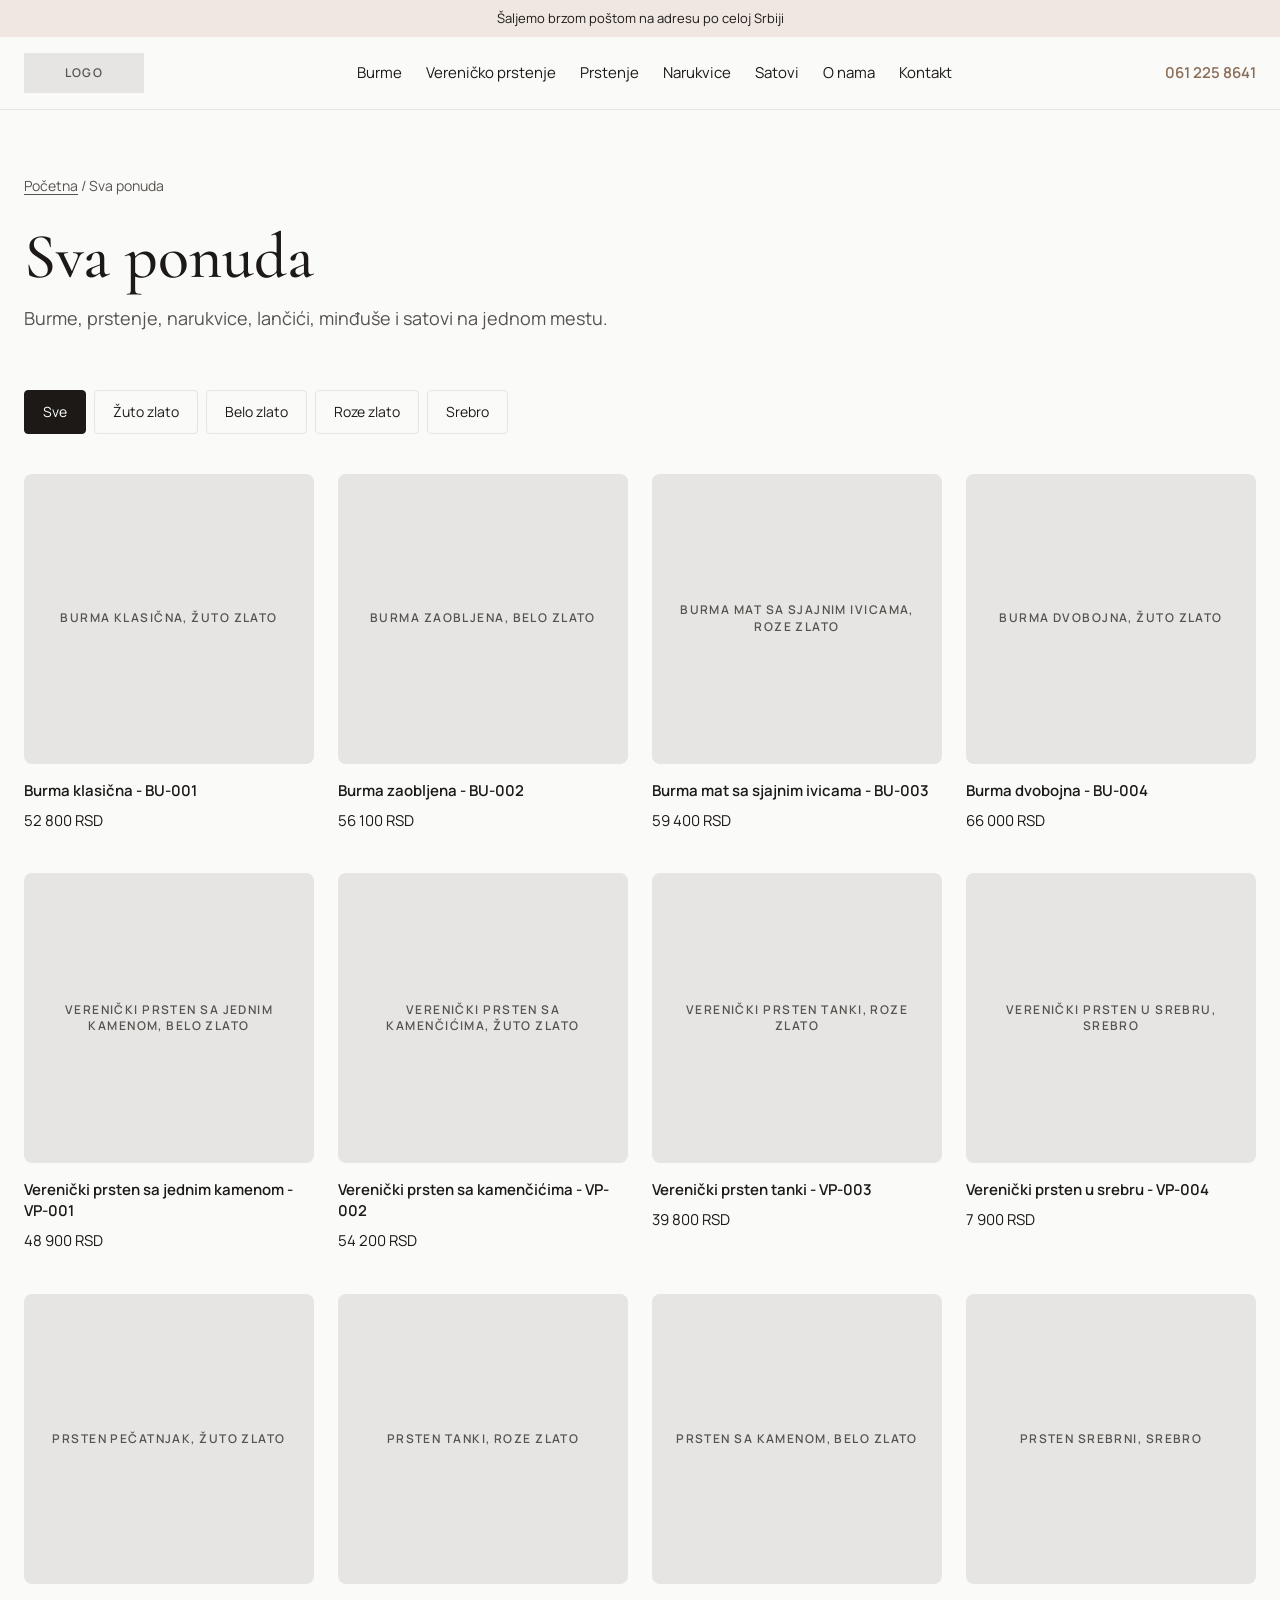
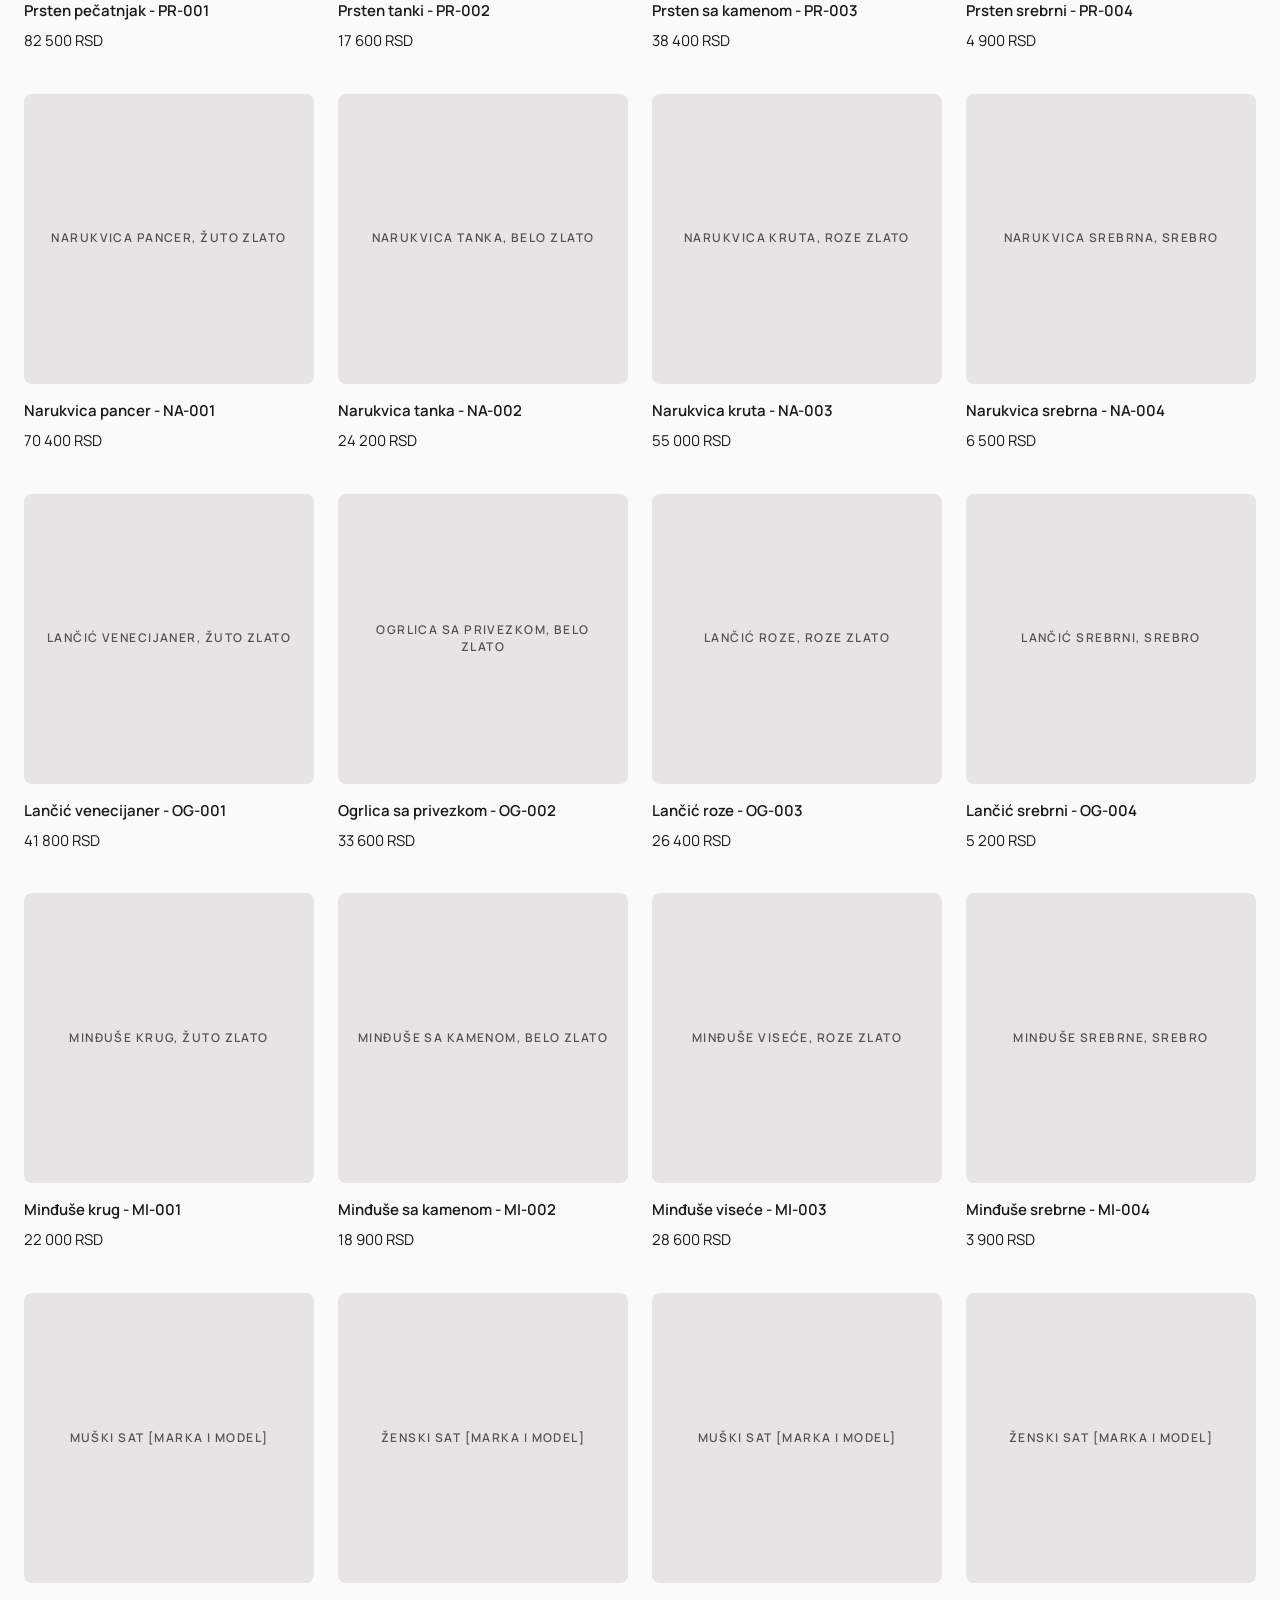
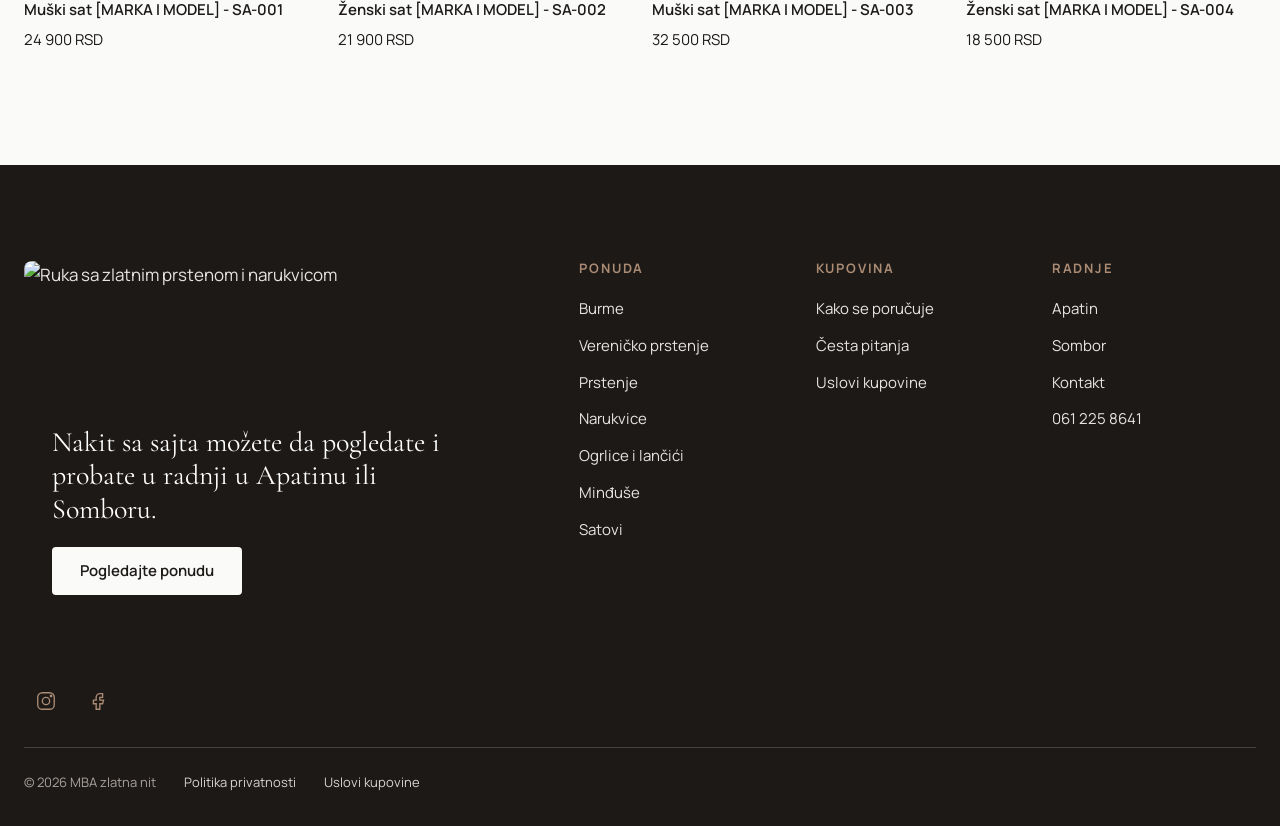
==== kategorija.html @ b331d748 "Sajt: stranice, stil i skripte" ====
<!DOCTYPE html>
<html lang="sr-Latn">
<head>
<meta charset="utf-8">
<meta name="viewport" content="width=device-width, initial-scale=1">
<title>Ponuda | MBA zlatna nit</title>
<meta name="description" content="Burme, prstenje, narukvice, lančići, minđuše i satovi iz zlatare MBA zlatna nit u Apatinu i Somboru.">
<link rel="preconnect" href="https://fonts.googleapis.com">
<link rel="preconnect" href="https://fonts.gstatic.com" crossorigin>
<link href="https://fonts.googleapis.com/css2?family=Cormorant+Garamond:wght@500&family=Manrope:wght@400;600;700&display=swap" rel="stylesheet">
<link rel="stylesheet" href="styles.css">
</head>
<body>

<div class="topbar">Šaljemo brzom poštom na adresu po celoj Srbiji</div>

<header class="nav">
  <div class="nav-inner">
    <!-- LOGO: zameni ovaj div sa <img src="slike/logo.svg" alt="MBA zlatna nit"> -->
    <a href="index.html" class="logo ph" aria-label="MBA zlatna nit, početna">LOGO</a>
    <nav class="nav-links" id="nav-links" aria-label="Glavni meni">
      <a href="kategorija.html#burme">Burme</a>
      <a href="kategorija.html#verenicko">Vereničko prstenje</a>
      <a href="kategorija.html#prstenje">Prstenje</a>
      <a href="kategorija.html#narukvice">Narukvice</a>
      <a href="kategorija.html#satovi">Satovi</a>
      <a href="index.html#o-nama">O nama</a>
      <a href="index.html#radnje">Kontakt</a>
      <a class="nav-links-phone" href="tel:+381612258641">Pozovite 061 225 8641</a>
    </nav>
    <a class="nav-phone" href="tel:+381612258641">061 225 8641</a>
    <button class="nav-toggle" type="button" aria-expanded="false" aria-controls="nav-links" aria-label="Otvori meni"><svg width="24" height="24" viewBox="0 0 24 24" fill="none" stroke="currentColor" stroke-width="1.5" aria-hidden="true"><path d="M3 7h18M3 12h18M3 17h18"/></svg></button>
  </div>
</header>

<main>
  <div class="container">
    <div class="page-head">
      <nav class="breadcrumb" aria-label="Putanja"><a href="index.html">Početna</a> / <span id="kat-crumb">Ponuda</span></nav>
      <h1 id="kat-naslov">Ponuda</h1>
      <p class="lead" id="kat-opis"></p>
    </div>

    <div class="filter" id="filter" role="group" aria-label="Filter po materijalu"></div>
    <div class="products" id="grid"></div>

    <div class="empty" id="prazno" hidden>
      <p>Trenutno nemamo ove proizvode na sajtu. Pozovite nas, možda ih imamo u radnji.</p>
      <a class="btn" href="tel:+381612258641">Pozovite 061 225 8641</a>
    </div>
  </div>
  <div style="height:var(--section)"></div>
</main>

<footer class="footer">
  <div class="footer-inner">
    <div class="footer-top">
      <div class="footer-card">
        <!-- FOTOGRAFIJA: zameni div sa <img class="footer-card-media" src="slike/nakit-na-ruci.jpg" alt="..." loading="lazy"> -->
        <img class="footer-card-media" src="slike/footer-ruka.jpg" alt="Ruka sa zlatnim prstenom i narukvicom" loading="lazy">
        <div class="footer-card-text">
          <p>Nakit sa sajta možete da pogledate i probate u radnji u Apatinu ili Somboru.</p>
          <a class="btn btn--light" href="kategorija.html#sve">Pogledajte ponudu</a>
        </div>
      </div>

      <div class="footer-cols">
        <div>
          <h3>Ponuda</h3>
          <ul>
            <li><a href="kategorija.html#burme">Burme</a></li>
            <li><a href="kategorija.html#verenicko">Vereničko prstenje</a></li>
            <li><a href="kategorija.html#prstenje">Prstenje</a></li>
            <li><a href="kategorija.html#narukvice">Narukvice</a></li>
            <li><a href="kategorija.html#ogrlice">Ogrlice i lančići</a></li>
            <li><a href="kategorija.html#mindjuse">Minđuše</a></li>
            <li><a href="kategorija.html#satovi">Satovi</a></li>
          </ul>
        </div>
        <div>
          <h3>Kupovina</h3>
          <ul>
            <li><a href="index.html#kako-se-porucuje">Kako se poručuje</a></li>
            <li><a href="index.html#cesta-pitanja">Česta pitanja</a></li>
            <li><a href="uslovi-kupovine.html">Uslovi kupovine</a></li>
          </ul>
        </div>
        <div>
          <h3>Radnje</h3>
          <ul>
            <li><a href="index.html#radnja-apatin">Apatin</a></li>
            <li><a href="index.html#radnja-sombor">Sombor</a></li>
            <li><a href="index.html#radnje">Kontakt</a></li>
            <li><a href="tel:+381612258641">061 225 8641</a></li>
          </ul>
        </div>
      </div>
    </div>

    <!-- DRUŠTVENE MREŽE: umesto "#" upiši prave linkove -->
    <div class="footer-social">
      <a href="#" aria-label="Instagram"><svg width="22" height="22" viewBox="0 0 24 24" fill="none" stroke="currentColor" stroke-width="1.5" aria-hidden="true"><rect x="3" y="3" width="18" height="18" rx="5"/><circle cx="12" cy="12" r="4"/><circle cx="17.5" cy="6.5" r="0.8" fill="currentColor"/></svg></a>
      <a href="#" aria-label="Facebook"><svg width="22" height="22" viewBox="0 0 24 24" fill="none" stroke="currentColor" stroke-width="1.5" aria-hidden="true"><path d="M14 8h3V4h-3a4 4 0 0 0-4 4v3H7v4h3v6h4v-6h3l1-4h-4V8z"/></svg></a>
    </div>

    <div class="footer-bottom">
      <span>© <span data-godina>2026</span> MBA zlatna nit</span>
      <a href="politika-privatnosti.html">Politika privatnosti</a>
      <a href="uslovi-kupovine.html">Uslovi kupovine</a>
    </div>
  </div>
</footer>

<script src="proizvodi.js"></script>
<script src="main.js"></script>
<script>
/* Stranica kategorije: čita ?kat= iz adrese i prikazuje proizvode */
(function () {
  /* Kategorija stoji posle # u adresi (kategorija.html#burme). Radi i stari oblik ?kat=burme */
  const kljuc = new URLSearchParams(location.search).get("kat") || location.hash.slice(1) || "sve";
  window.addEventListener("hashchange", function () { location.reload(); });
  const kat = kljuc === "sve" ? SVE : KATEGORIJE[kljuc];

  if (!kat) {
    document.getElementById("kat-naslov").textContent = "Kategorija ne postoji";
    document.getElementById("kat-opis").innerHTML = 'Pogledajte <a href="kategorija.html#sve">celu ponudu</a>.';
    return;
  }

  /* Naslov, opis i meta podaci za ovu kategoriju */
  document.title = kat.naziv + " | MBA zlatna nit";
  document.querySelector('meta[name="description"]').setAttribute("content", kat.naslov + ". " + kat.opis);
  document.getElementById("kat-crumb").textContent = kat.naziv;
  document.getElementById("kat-naslov").textContent = kat.naslov;
  document.getElementById("kat-opis").textContent = kat.opis;

  const sviProizvodi = PROIZVODI.filter(function (p) {
    return kljuc === "sve" || p.kategorija === kljuc;
  });

  const grid = document.getElementById("grid");
  const prazno = document.getElementById("prazno");
  const filter = document.getElementById("filter");

  function prikazi(materijal) {
    const lista = materijal ? sviProizvodi.filter(function (p) { return p.materijal === materijal; }) : sviProizvodi;
    grid.innerHTML = lista.map(karticaProizvoda).join("");
    prazno.hidden = lista.length > 0;
  }

  /* Filter po materijalu: prikazuje samo materijale koji postoje u ovoj kategoriji */
  const materijali = Object.keys(MATERIJALI).filter(function (m) {
    return sviProizvodi.some(function (p) { return p.materijal === m; });
  });

  if (kat.filter && materijali.length > 1) {
    const dugmad = [["", "Sve"]].concat(materijali.map(function (m) { return [m, MATERIJALI[m]]; }));
    filter.innerHTML = dugmad.map(function (d, i) {
      return '<button type="button" data-mat="' + d[0] + '" aria-pressed="' + (i === 0) + '"' +
        (i === 0 ? ' class="is-active"' : "") + ">" + d[1] + "</button>";
    }).join("");
    filter.addEventListener("click", function (e) {
      const b = e.target.closest("button");
      if (!b) return;
      filter.querySelectorAll("button").forEach(function (x) {
        x.classList.toggle("is-active", x === b);
        x.setAttribute("aria-pressed", x === b ? "true" : "false");
      });
      prikazi(b.dataset.mat);
    });
  } else {
    filter.hidden = true;
  }

  prikazi("");
})();
</script>
</body>
</html>
---- styles.css ----
/* =========================================================
   MBA zlatna nit - zajednički stil za sve stranice
   Boje i fontovi su u :root, menjaš ih samo ovde.
   ========================================================= */

:root {
  --bg: #FAFAF9;          /* pozadina */
  --text: #1C1917;        /* glavni tekst */
  --text-2: #57534E;      /* sekundarni tekst */
  --accent: #AB8B73;      /* linije, ikonice, male oznake */
  --accent-text: #8C6E58; /* linkovi i hover na svetloj pozadini */
  --surface: #EFE7E0;     /* blage pozadine sekcija */
  --line: #E7E5E4;        /* linije i borderi */
  --ph: #E7E5E4;          /* placeholder slike */
  --input-border: #78716C;
  --error: #B42318;

  --font-head: 'Cormorant Garamond', Georgia, serif;
  --font-body: 'Manrope', system-ui, -apple-system, 'Segoe UI', sans-serif;

  --max: 1440px;   /* širina sadržaja (sa razmakom --pad-x sa obe strane) */
  --wide: 1440px;  /* hero, navigacija i footer, isto kao sadržaj da se sve poravna */
  --pad-x: 24px;
  --section: 112px;
  --radius: 4px;
  --radius-img: 8px; /* uglovi na svim slikama */
}

*, *::before, *::after { box-sizing: border-box; }

html { scroll-behavior: smooth; }

body {
  margin: 0;
  background: var(--bg);
  color: var(--text);
  font-family: var(--font-body);
  font-size: 17px;
  line-height: 1.65;
  -webkit-font-smoothing: antialiased;
}

img { display: block; max-width: 100%; height: auto; }

a { color: var(--accent-text); text-decoration-thickness: 1px; text-underline-offset: 3px; }
a:hover { color: var(--text); }

:focus-visible { outline: 2px solid var(--accent-text); outline-offset: 3px; }

h1, h2, h3 {
  font-family: var(--font-head);
  font-weight: 500;
  line-height: 1.1;
  margin: 0 0 20px;
  color: var(--text);
}

h2 { font-size: clamp(34px, 4vw, 48px); max-width: 22ch; }
h3 { font-size: 30px; }

p { margin: 0 0 16px; max-width: 65ch; }

.container { max-width: var(--max); margin: 0 auto; padding: 0 var(--pad-x); }
.section { padding: var(--section) 0; }
.section--surface { background: var(--surface); }
.section--line { border-top: 1px solid var(--line); }

.lead { color: var(--text-2); font-size: 18px; }

.visually-hidden {
  position: absolute; width: 1px; height: 1px; padding: 0; margin: -1px;
  overflow: hidden; clip: rect(0 0 0 0); white-space: nowrap; border: 0;
}

/* ---------- Placeholder slike (zameni pravim <img>) ---------- */
.ph {
  background: var(--ph);
  color: var(--text-2);
  display: flex;
  align-items: center;
  justify-content: center;
  text-align: center;
  padding: 16px;
  font-family: var(--font-body);
  font-size: 12px;
  font-weight: 600;
  letter-spacing: 0.12em;
  text-transform: uppercase;
  line-height: 1.4;
}

/* ---------- Uglovi na slikama ----------
   Sve slike imaju 8px. Kartice kategorija i kartica u footeru dobijaju uglove na samoj kartici (gore i dole).
   Hero video i scene radnji idu od ivice do ivice ekrana, pa ostaju ravni. */
.about-media,
.about-photos img,
.p-img,
.gallery-main,
.gallery-thumbs button,
.store-map,
.scene-frame img { border-radius: var(--radius-img); }
.gallery-thumbs button { overflow: hidden; }
.scenes-on .scene-frame img { border-radius: 0; }

/* ---------- Dugmad ---------- */
.btn {
  display: inline-flex;
  align-items: center;
  justify-content: center;
  min-height: 48px;
  padding: 12px 28px;
  background: var(--text);
  color: #fff;
  border: 0;
  border-radius: var(--radius);
  font-family: var(--font-body);
  font-size: 15px;
  font-weight: 600;
  text-decoration: none;
  cursor: pointer;
  transition: background-color .2s;
}
.btn:hover { background: var(--accent-text); color: #fff; }

/* Svetla verzija samo na tamnoj pozadini (footer) */
.btn--light { background: var(--bg); color: var(--text); }
.btn--light:hover { background: var(--surface); color: var(--text); }

.link-caps {
  font-size: 12px;
  font-weight: 700;
  letter-spacing: 0.16em;
  text-transform: uppercase;
  text-decoration: none;
}

/* ---------- Gornja traka ---------- */
.topbar {
  background: var(--surface);
  color: var(--text);
  font-size: 13px;
  text-align: center;
  padding: 8px var(--pad-x);
}

/* ---------- Navigacija ---------- */
.nav {
  position: sticky;
  top: 0;
  z-index: 50;
  background: var(--bg);
  border-bottom: 1px solid var(--line);
}
.nav-inner {
  max-width: var(--wide);
  margin: 0 auto;
  padding: 0 var(--pad-x);
  min-height: 72px;
  display: flex;
  align-items: center;
  gap: 32px;
}
.logo {
  flex: 0 0 auto;
  width: 120px;
  height: 40px;
  padding: 0;
  text-decoration: none;
}
.nav-links {
  flex: 1;
  display: flex;
  justify-content: center;
  gap: 24px;
}
.nav-links a {
  color: var(--text);
  text-decoration: none;
  font-size: 15px;
  padding: 10px 0;
}
.nav-links a:hover { color: var(--accent-text); }
.nav-phone {
  font-size: 15px;
  font-weight: 600;
  text-decoration: none;
  white-space: nowrap;
}
.nav-toggle {
  display: none;
  width: 44px;
  height: 44px;
  margin-left: auto;
  background: none;
  border: 0;
  color: var(--text);
  cursor: pointer;
  align-items: center;
  justify-content: center;
}

/* Meni sa 7 stavki ne staje pre 1024px, zato hamburger počinje ranije */
@media (max-width: 1024px) {
  .nav-toggle { display: inline-flex; }
  .nav-phone { display: none; }
  .nav-links {
    display: none;
    position: absolute;
    top: 100%;
    left: 0;
    right: 0;
    flex-direction: column;
    gap: 0;
    background: var(--bg);
    border-bottom: 1px solid var(--line);
    padding: 8px var(--pad-x) 24px;
  }
  .nav-links.is-open { display: flex; }
  .nav-links a { padding: 12px 0; border-bottom: 1px solid var(--line); }
  .nav-links .nav-links-phone { display: block; font-weight: 600; color: var(--accent-text); border-bottom: 0; }
}
.nav-links-phone { display: none; }

/* ---------- Hero ---------- */
.hero {
  position: relative;
  min-height: min(calc(100vh - 110px), 820px);
  display: flex;
  align-items: center;
}
.hero-media {
  position: absolute;
  inset: 0;
  width: 100%;
  height: 100%;
  object-fit: cover;
  object-position: 70% 50%;
  align-items: flex-end;
  justify-content: flex-end;
  padding: 32px;
}
/* Blago svetlo levo, da se tekst bolje čita preko fotografije */
.hero::before {
  content: "";
  position: absolute;
  inset: 0;
  z-index: 1;
  background: linear-gradient(to right, rgba(250, 250, 249, .6) 0%, rgba(250, 250, 249, .3) 40%, rgba(250, 250, 249, 0) 60%);
  pointer-events: none;
}
.hero-content {
  position: relative;
  z-index: 2;
  width: 100%;
  max-width: var(--wide);
  margin: 0 auto;
  padding: 96px var(--pad-x);
}
.hero h1 {
  font-size: clamp(52px, 7.5vw, 96px);
  line-height: 1.02;
  max-width: 11ch;
  margin-bottom: 24px;
}
.hero-lead {
  font-size: 18px;
  max-width: 44ch;
  margin-bottom: 32px;
}

/* Prave slike nemaju padding koji ima placeholder */
img.hero-media, video.hero-media, img.cat-media, img.footer-card-media { padding: 0; }

/* ---------- Kategorije (kartice sa fotografijom) ---------- */
.cats-row {
  display: grid;
  gap: 16px;
}
.cats-row--3 { grid-template-columns: repeat(3, 1fr); margin-bottom: 16px; }
.cats-row--4 { grid-template-columns: repeat(4, 1fr); }

.cat-card {
  position: relative;
  display: block;
  overflow: hidden;
  aspect-ratio: 3 / 4;
  border-radius: var(--radius-img);
  isolation: isolate; /* da Safari ne izbaci uglove dok se slika uvećava na hover */
  color: #fff;
  text-decoration: none;
}
.cats-row--4 .cat-card { aspect-ratio: 4 / 5; }
.cat-media {
  position: absolute;
  inset: 0;
  width: 100%;
  height: 100%;
  object-fit: cover;
  align-items: flex-start;
  padding-top: 32px;
  transition: transform .6s ease;
}
.cat-card:hover .cat-media { transform: scale(1.04); }
.cat-text {
  position: absolute;
  left: 0;
  right: 0;
  bottom: 0;
  padding: 96px 24px 24px;
  background: linear-gradient(to top, rgba(28, 25, 23, .82) 0%, rgba(28, 25, 23, .55) 45%, rgba(28, 25, 23, 0) 100%);
}
.cat-title {
  font-family: var(--font-head);
  font-size: 34px;
  font-weight: 500;
  line-height: 1.1;
  margin: 0 0 6px;
}
.cats-row--4 .cat-title { font-size: 28px; }
.cat-desc { font-size: 14px; margin: 0 0 14px; color: #F5F5F4; }
.cat-link { color: #fff; }

/* ---------- O nama ---------- */
.about {
  display: grid;
  grid-template-columns: 1fr 1fr;
  gap: 72px;
  align-items: center;
}
.about-media { aspect-ratio: 4 / 5; width: 100%; height: auto; object-fit: cover; }
/* Dve fotografije radnje ispod teksta O nama */
.about-photos {
  display: grid;
  grid-template-columns: 1fr 1fr;
  gap: 24px;
  margin-top: 72px;
}
.about-photos img { width: 100%; height: auto; aspect-ratio: 4 / 3; object-fit: cover; }
.services {
  list-style: none;
  margin: 28px 0 0;
  padding: 0;
  border-top: 1px solid var(--line);
}
.services li {
  display: flex;
  align-items: center;
  gap: 14px;
  padding: 14px 0;
  border-bottom: 1px solid var(--line);
  font-size: 16px;
}
.services svg { flex: 0 0 auto; color: var(--accent); }

/* ---------- Kartice proizvoda ---------- */
.section-head {
  display: flex;
  justify-content: space-between;
  align-items: flex-end;
  gap: 24px;
  margin-bottom: 40px;
}
.section-head h2 { margin: 0; }

.products {
  display: grid;
  grid-template-columns: repeat(4, 1fr);
  gap: 40px 24px;
}
.p-card { display: block; color: var(--text); text-decoration: none; }
/* Fotografije proizvoda stižu na beloj pozadini: bela podloga, slika se ne seče */
.p-img { aspect-ratio: 1 / 1; width: 100%; object-fit: contain; }
img.p-img { background: #fff; }
.p-name { display: block; margin-top: 16px; font-size: 15px; font-weight: 600; line-height: 1.4; }
.p-card:hover .p-name { color: var(--accent-text); }
.p-code { display: block; font-size: 13px; color: var(--text-2); margin-top: 2px; }
.p-price { display: block; font-size: 15px; margin-top: 8px; }

/* ---------- Kako se poručuje: priča na skrol ----------
   Levo koraci, desno zalepljen okvir sa fotografijom i karticom koraka.
   Drugi izuzetak od pravila bez animacija pri skrolu (prvi su scene radnji).
   Bez JS (nema klase "js" na <html>) koraci stoje jedan ispod drugog, a okvir pokazuje prvi korak.
   Ko je isključio pokret, kartice se menjaju bez animacije. */
.story-head { margin-bottom: 48px; }
.story-head h2 { text-wrap: balance; }
.story-head .lead { margin: 0; }

.story {
  display: grid;
  grid-template-columns: 1fr 1.15fr;
  gap: 72px;
  align-items: start;
}

/* Koraci */
.story-steps { list-style: none; margin: 0; padding: 0; }
.story-step {
  padding: 32px 0;
  border-bottom: 1px solid rgba(171, 139, 115, .45); /* tamnija linija, jer je sekcija na bež podlozi */
}
.story-num {
  display: block;
  font-size: 12px;
  font-weight: 700;
  letter-spacing: .12em;
  text-transform: uppercase;
  color: var(--accent-text);
}
.story-step h3 { font-size: clamp(30px, 3vw, 40px); margin: 10px 0 12px; text-wrap: balance; }
.story-step p { margin: 0; font-size: 17px; color: var(--text-2); max-width: 42ch; }

.js .story-step {
  min-height: 75vh;
  display: flex;
  flex-direction: column;
  justify-content: center;
  padding: 0;
  border: 0;
  opacity: .3;
  transition: opacity .4s ease;
}
.js .story-step.is-active { opacity: 1; }
/* Prostor posle poslednjeg koraka, da okvir ostane zalepljen dok se on čita */
.js .story-steps { padding-bottom: 25vh; }

/* Okvir sa fotografijom */
.js .story-visual { position: sticky; top: calc(var(--nav-h, 72px) + 32px); }
.story-frame {
  position: relative;
  overflow: hidden;
  aspect-ratio: 4 / 5;
  border-radius: var(--radius-img);
  background: var(--ph);
  isolation: isolate;
}
.js .story-frame { aspect-ratio: auto; height: min(calc(100vh - var(--nav-h, 72px) - 64px), 760px); }
.story-bg {
  position: absolute;
  inset: 0;
  width: 100%;
  height: 100%;
  object-fit: cover;
  opacity: 0;
  transform: scale(1.06);
  transition: opacity .8s ease, transform 1.6s ease;
}
.story-bg.is-active { opacity: 1; transform: none; }
/* Tamni prelaz pri vrhu, da se traka vidi preko svetle fotografije */
.story-frame::before {
  content: "";
  position: absolute;
  inset: 0 0 auto 0;
  height: 120px;
  z-index: 1;
  background: linear-gradient(to bottom, rgba(28, 25, 23, .35), rgba(28, 25, 23, 0));
  pointer-events: none;
}

/* Traka kao kod priča na telefonu. main.js puni --fill od 0 do 1. */
.story-bars { position: absolute; top: 16px; left: 16px; right: 16px; z-index: 2; display: flex; gap: 6px; }
.story-bar { flex: 1; height: 3px; border-radius: 2px; background: rgba(255, 255, 255, .4); overflow: hidden; }
.story-bar i { display: block; height: 100%; width: calc(var(--fill, 0) * 100%); background: #fff; }

/* Kartica koraka preko fotografije */
.story-card {
  position: absolute;
  left: 24px;
  bottom: 24px;
  z-index: 2;
  width: min(360px, calc(100% - 48px));
  padding: 22px;
  background: #fff;
  border: 1px solid var(--line);
  border-radius: var(--radius-img);
  font-size: 14px;
  line-height: 1.4;
  opacity: 0;
  visibility: hidden;
  transform: translateY(16px);
  transition: opacity .45s ease, transform .45s ease, visibility 0s linear .45s;
}
.story-card.is-active {
  opacity: 1;
  visibility: visible;
  transform: none;
  transition: opacity .45s ease .15s, transform .45s ease .15s, visibility 0s;
}
.story-card p { margin: 0; }
.sc-head { display: flex; align-items: center; gap: 14px; margin-bottom: 16px; padding-bottom: 16px; border-bottom: 1px solid var(--line); }
.sc-thumb { width: 52px; height: 52px; object-fit: cover; object-position: 72% 50%; border-radius: var(--radius-img); flex: 0 0 auto; }
.sc-label { font-size: 11px; font-weight: 700; letter-spacing: .12em; text-transform: uppercase; color: var(--accent-text); margin-bottom: 2px !important; }
.sc-title { font-family: var(--font-head); font-size: 24px; line-height: 1.1; color: var(--text); }
.sc-sub { color: var(--text-2); margin-top: 2px !important; }

/* 1. Forma */
.sc-field { margin-bottom: 10px; }
.sc-field-label { display: block; font-size: 12px; font-weight: 600; margin-bottom: 4px; }
.sc-input { display: flex; align-items: center; height: 36px; padding: 0 10px; border: 1px solid #D6D3D1; border-radius: var(--radius); white-space: nowrap; overflow: hidden; }
.sc-row { display: grid; grid-template-columns: 1fr 1fr; gap: 10px; }
.sc-typed { display: inline-block; }
.sc-btn { display: block; margin-top: 14px; padding: 10px; text-align: center; font-weight: 600; color: #fff; background: var(--text); border-radius: var(--radius); }

/* 2. Poziv */
.sc-icon {
  position: relative;
  flex: 0 0 auto;
  display: inline-flex;
  align-items: center;
  justify-content: center;
  width: 46px;
  height: 46px;
  border: 1px solid var(--accent);
  border-radius: 50%;
  color: var(--accent);
}
.sc-checks { list-style: none; margin: 0; padding: 0; }
.sc-checks li { display: flex; align-items: center; gap: 10px; padding: 8px 0; border-bottom: 1px solid var(--line); font-size: 15px; }
.sc-checks svg { flex: 0 0 auto; color: var(--accent); }
.sc-status { display: flex; align-items: center; gap: 8px; margin-top: 16px !important; font-size: 15px; font-weight: 600; color: var(--accent-text); }

/* 3. Uplata */
.sc-pay { margin: 12px 0 0; }
.sc-pay div { display: flex; justify-content: space-between; align-items: center; gap: 16px; padding: 9px 0; border-bottom: 1px solid var(--line); }
.sc-pay dt { color: var(--text-2); }
.sc-pay dd { margin: 0; font-weight: 600; text-align: right; }
.sc-skeleton { display: inline-block; height: 10px; border-radius: 2px; background: var(--line); vertical-align: middle; }

/* 4. Slanje: tri tačke na liniji */
.sc-track {
  position: relative;
  display: grid;
  grid-template-columns: repeat(3, 1fr);
  list-style: none;
  margin: 0;
  padding: 0;
  text-align: center;
  font-size: 13px;
  color: var(--text-2);
}
.sc-track::before,
.sc-track::after {
  content: "";
  position: absolute;
  top: 6px;
  left: 16.66%;
  height: 1px;
}
.sc-track::before { right: 16.66%; background: var(--line); }
.sc-track::after { width: 66.68%; background: var(--accent); }
.sc-track li::before {
  content: "";
  position: relative;
  z-index: 1;
  display: block;
  width: 13px;
  height: 13px;
  margin: 0 auto 8px;
  border: 1px solid var(--accent);
  border-radius: 50%;
  background: var(--accent);
}
.sc-track li:last-child { color: var(--text); font-weight: 600; }

/* Animacije u karticama krenu kad kartica postane aktivna. Krajnje stanje je osnovni stil,
   pa bez animacije (isključen pokret) sve odmah stoji popunjeno. */
.story-card.is-active .sc-typed { animation: sc-kucanje calc(var(--n) * 55ms) steps(var(--n), end) var(--d) both; }
.story-card.is-active .sc-btn { animation: sc-klik .5s ease 3.3s both; }
.story-card.is-active .sc-icon::after {
  content: "";
  position: absolute;
  inset: -1px;
  border: 1px solid var(--accent);
  border-radius: 50%;
  animation: sc-zvoni 1.3s ease-out .2s 2 both;
}
.story-card.is-active .sc-checks li,
.story-card.is-active .sc-pay div,
.story-card.is-active .sc-status { animation: sc-pojava .4s ease var(--d) both; }
.story-card.is-active .sc-track::after { animation: sc-linija 1.4s ease .3s both; }
.story-card.is-active .sc-track li::before { animation: sc-tacka .3s ease var(--d) both; }

@keyframes sc-kucanje { from { clip-path: inset(0 100% 0 0); } to { clip-path: inset(0 0 0 0); } }
@keyframes sc-klik { 40% { background: var(--accent-text); } }
@keyframes sc-zvoni { from { transform: scale(1); opacity: .8; } to { transform: scale(1.7); opacity: 0; } }
@keyframes sc-pojava { from { opacity: 0; transform: translateY(6px); } }
@keyframes sc-linija { from { width: 0; } }
@keyframes sc-tacka { from { background: #fff; } }

.story-end { margin-top: 56px; }

@media (prefers-reduced-motion: reduce) {
  .story *, .story *::before, .story *::after { animation: none !important; transition: none !important; }
}

/* ---------- Česta pitanja ---------- */
.faq {
  display: grid;
  grid-template-columns: 1fr 1.6fr;
  gap: 72px;
}
.faq-list { border-top: 1px solid var(--line); }
.faq-list details { border-bottom: 1px solid var(--line); }
.faq-list summary {
  list-style: none;
  cursor: pointer;
  display: flex;
  justify-content: space-between;
  align-items: center;
  gap: 24px;
  min-height: 64px;
  padding: 16px 0;
  font-weight: 600;
  font-size: 17px;
}
.faq-list summary::-webkit-details-marker { display: none; }
.faq-list summary svg { flex: 0 0 auto; color: var(--accent); transition: transform .2s; }
.faq-list details[open] summary svg { transform: rotate(45deg); }
.faq-list .faq-answer { padding: 0 0 20px; color: var(--text-2); }
.faq-list .faq-answer p:last-child { margin-bottom: 0; }

/* ---------- Radnje ---------- */
#radnje .lead { margin: 0; }
.store { margin-top: 64px; scroll-margin-top: var(--nav-h, 72px); }
.store + .store { margin-top: 112px; }

/* Podaci i mapa ispod scene */
.store-info {
  display: grid;
  grid-template-columns: 1fr 1.4fr;
  gap: 40px 72px;
  align-items: start;
  margin-top: 48px;
}
.store-info dl { margin: 0 0 24px; border-top: 1px solid var(--line); }
.store-info dt { font-size: 13px; color: var(--text-2); margin-top: 16px; }
.store-info dd { margin: 0; padding-bottom: 16px; border-bottom: 1px solid var(--line); }
.store-map {
  width: 100%;
  aspect-ratio: 16 / 10;
  border: 1px solid var(--line);
  display: block;
}

/* Scena radnje, osnovni prikaz: naslov, pa slika spolja i slika unutra jedna do druge.
   Ovako je bez JS i za one koji su u sistemu isključili pokret. */
.scene { max-width: var(--max); margin: 0 auto; padding: 0 var(--pad-x); }
.scene-stage { display: flex; flex-direction: column; }
.scene-caption { order: -1; margin-bottom: 24px; }
.scene-caption h3 { font-size: 40px; margin: 0 0 4px; }
.scene-caption p { margin: 0; color: var(--text-2); }
.scene-frame { display: grid; grid-template-columns: 1fr 1fr; gap: 16px; }
.scene-frame img { width: 100%; height: auto; aspect-ratio: 1672 / 941; object-fit: cover; }

/* Scena radnje sa animacijom (klasa scenes-on stoji na <html> kad pokret nije isključen).
   Jedini izuzetak od pravila bez animacija pri skrolu.
   Scena je visoka, a pozornica unutra stoji zalepljena ispod menija dok se skroluje kroz nju.
   main.js menja samo transform i opacity na slikama. */
.scenes-on .scene {
  max-width: none;
  padding: 0;
  height: 260vh;
}
.scenes-on .scene-stage {
  --stage-h: calc(100vh - var(--nav-h, 72px));
  position: sticky;
  top: var(--nav-h, 72px);
  height: var(--stage-h);
  display: block;
  overflow: hidden;
  background: var(--surface);
}
@supports (height: 100svh) {
  .scenes-on .scene-stage { --stage-h: calc(100svh - var(--nav-h, 72px)); }
}
/* Okvir u razmeri slike koji pokriva celu pozornicu, pa se tačka vrata u procentima poklapa sa slikom */
.scenes-on .scene-frame {
  position: absolute;
  left: 50%;
  top: 50%;
  width: max(100%, calc(var(--stage-h) * 1672 / 941));
  aspect-ratio: 1672 / 941;
  transform: translate(-50%, -50%);
  display: block;
}
.scenes-on .scene-frame img {
  position: absolute;
  inset: 0;
  height: 100%;
  will-change: transform, opacity;
}
.scenes-on .scene-out { transform-origin: var(--vrata-x, 50%) var(--vrata-y, 55%); }
.scenes-on .scene-in { opacity: 0; transform: scale(1.15); }
/* Tamni prelaz pri dnu, da se ime radnje čita preko slike */
.scenes-on .scene-stage::after {
  content: "";
  position: absolute;
  inset: 0;
  z-index: 1;
  background: linear-gradient(to top, rgba(28, 25, 23, .6) 0%, rgba(28, 25, 23, 0) 42%);
  pointer-events: none;
}
.scenes-on .scene-caption {
  position: absolute;
  z-index: 2;
  left: max(var(--pad-x), calc((100% - var(--max)) / 2 + var(--pad-x)));
  right: var(--pad-x);
  bottom: 40px;
  margin: 0;
}
.scenes-on .scene-caption h3 { font-size: clamp(44px, 6vw, 72px); line-height: 1; color: #fff; margin-bottom: 8px; }
.scenes-on .scene-caption p { color: #F5F5F4; font-size: 16px; }

/* ---------- Footer ---------- */
.footer { background: var(--text); color: #E7E5E4; }
.footer a { color: #E7E5E4; text-decoration: none; }
.footer a:hover { color: #fff; text-decoration: underline; }
.footer-inner { max-width: var(--wide); margin: 0 auto; padding: 96px var(--pad-x) 32px; }
.footer-top {
  display: grid;
  grid-template-columns: 1fr 1.4fr;
  gap: 72px;
  align-items: start;
}
.footer-card { position: relative; aspect-ratio: 4 / 3; overflow: hidden; border-radius: var(--radius-img); }
.footer-card-media {
  position: absolute;
  inset: 0;
  width: 100%;
  height: 100%;
  object-fit: cover;
  align-items: flex-start;
  padding-top: 32px;
}
.footer-card-text {
  position: absolute;
  left: 0;
  right: 0;
  bottom: 0;
  padding: 96px 28px 28px;
  background: linear-gradient(to top, rgba(28, 25, 23, .85) 0%, rgba(28, 25, 23, 0) 100%);
}
.footer-card-text p {
  font-family: var(--font-head);
  font-size: 28px;
  line-height: 1.2;
  color: #fff;
  margin-bottom: 20px;
}
.footer .btn--light { color: var(--text); }
.footer .btn--light:hover { text-decoration: none; color: var(--text); }
.footer-cols {
  display: grid;
  grid-template-columns: repeat(3, 1fr);
  gap: 32px;
}
.footer-cols h3 {
  font-family: var(--font-body);
  font-size: 13px;
  font-weight: 700;
  letter-spacing: 0.14em;
  text-transform: uppercase;
  color: var(--accent);
  margin-bottom: 16px;
}
.footer-cols ul { list-style: none; margin: 0; padding: 0; }
.footer-cols li a { display: inline-block; padding: 6px 0; font-size: 15px; }
.footer-social { display: flex; gap: 8px; margin-top: 56px; }
.footer-social a {
  display: inline-flex;
  align-items: center;
  justify-content: center;
  width: 44px;
  height: 44px;
  color: var(--accent);
}
.footer-social a:hover { color: #fff; }
.footer-bottom {
  display: flex;
  flex-wrap: wrap;
  gap: 8px 28px;
  margin-top: 24px;
  padding-top: 24px;
  border-top: 1px solid #44403C;
  font-size: 13px;
  color: #A8A29E;
}
.footer-bottom a { color: #D6D3D1; }

/* ---------- Stranica kategorije ---------- */
.page-head { padding: 64px 0 40px; }
.page-head h1 { font-size: clamp(42px, 5vw, 64px); margin-bottom: 12px; }
.breadcrumb { font-size: 14px; color: var(--text-2); margin-bottom: 24px; }
.breadcrumb a { color: var(--text-2); }

.filter {
  display: flex;
  flex-wrap: wrap;
  gap: 8px;
  margin-bottom: 40px;
}
.filter button {
  min-height: 44px;
  padding: 8px 18px;
  background: transparent;
  color: var(--text);
  border: 1px solid var(--line);
  border-radius: var(--radius);
  font-family: var(--font-body);
  font-size: 14px;
  cursor: pointer;
}
.filter button:hover { border-color: var(--text); }
.filter button.is-active { background: var(--text); color: #fff; border-color: var(--text); }

.empty {
  border-top: 1px solid var(--line);
  padding: 48px 0;
}

/* ---------- Stranica proizvoda ---------- */
.product {
  display: grid;
  grid-template-columns: 1.1fr 1fr;
  gap: 72px;
  align-items: start;
  padding-bottom: var(--section);
}
.gallery { position: sticky; top: 96px; }
.gallery-main { aspect-ratio: 1 / 1; width: 100%; object-fit: contain; }
img.gallery-main { background: #fff; }
.gallery-thumbs {
  display: grid;
  grid-template-columns: repeat(4, 1fr);
  gap: 12px;
  margin-top: 12px;
}
.gallery-thumbs button {
  padding: 0;
  border: 1px solid transparent;
  background: none;
  cursor: pointer;
  aspect-ratio: 1 / 1;
}
.gallery-thumbs button.is-active { border-color: var(--text); }
.gallery-thumbs .ph { width: 100%; height: 100%; font-size: 10px; padding: 4px; }
.gallery-thumbs img { width: 100%; height: 100%; object-fit: contain; background: #fff; }

.product-info h1 { font-size: clamp(38px, 4vw, 52px); margin-bottom: 8px; }
.product-code { font-size: 14px; color: var(--text-2); margin: 0 0 20px; }
.product-price { font-size: 26px; font-weight: 600; margin: 0 0 28px; }
.specs {
  display: grid;
  grid-template-columns: auto 1fr;
  margin: 0 0 28px;
  border-top: 1px solid var(--line);
}
.specs dt, .specs dd { padding: 12px 0; border-bottom: 1px solid var(--line); margin: 0; font-size: 15px; }
.specs dt { color: var(--text-2); padding-right: 32px; }

/* ---------- Forma ---------- */
.order { margin-top: 48px; padding-top: 40px; border-top: 1px solid var(--line); }
.order h2 { font-size: 34px; }
.field { margin-bottom: 20px; }
.field-row { display: grid; grid-template-columns: 1fr 1fr; gap: 16px; }
.field-row--3 { grid-template-columns: 2fr 1.2fr 1fr; }
.field label { display: block; font-size: 14px; font-weight: 600; margin-bottom: 6px; }
.field .hint { font-weight: 400; color: var(--text-2); }
.field input, .field textarea {
  width: 100%;
  min-height: 48px;
  padding: 12px 14px;
  background: #fff;
  color: var(--text);
  border: 1px solid var(--input-border);
  border-radius: var(--radius);
  font-family: var(--font-body);
  font-size: 16px;
}
.field textarea { min-height: 96px; resize: vertical; }
.field input:focus, .field textarea:focus { outline: 2px solid var(--accent-text); outline-offset: 0; border-color: var(--accent-text); }
.field.has-error input, .field.has-error textarea { border-color: var(--error); }
.field-error { display: block; color: var(--error); font-size: 14px; margin-top: 6px; }
.field-error:empty { display: none; }

.check { display: flex; gap: 12px; align-items: flex-start; font-size: 15px; }
.check input { width: 22px; height: 22px; min-height: 0; margin: 2px 0 0; flex: 0 0 auto; accent-color: var(--text); }
.check label { font-weight: 400; margin: 0; }

.size-help { margin-top: 10px; font-size: 15px; }
.size-help summary {
  cursor: pointer;
  color: var(--accent-text);
  text-decoration: underline;
  text-underline-offset: 3px;
  display: inline-block;
  padding: 10px 0;
}
.size-help div { background: var(--surface); padding: 20px; margin-top: 8px; }
.size-help p:last-child { margin-bottom: 0; }

.form-note { font-size: 14px; color: var(--text-2); margin-top: 16px; }

.success {
  background: var(--surface);
  padding: 40px;
  margin-top: 48px;
}
.success h2 { font-size: 34px; }
.success ol { margin: 0; padding-left: 20px; }
.success li { margin-bottom: 8px; }

.steps-compact { list-style: none; margin: 0; padding: 0; counter-reset: k; }
.steps-compact li {
  counter-increment: k;
  display: grid;
  grid-template-columns: 40px 1fr;
  padding: 14px 0;
  border-bottom: 1px solid var(--line);
  font-size: 16px;
}
.steps-compact li::before {
  content: counter(k);
  font-family: var(--font-head);
  font-size: 22px;
  line-height: 1.2;
  color: var(--accent-text);
}

/* ---------- Pravne stranice ---------- */
.legal h2 { font-size: 30px; margin-top: 40px; }

/* =========================================================
   Mobilni (prelom na 768px)
   ========================================================= */
@media (max-width: 768px) {
  :root { --section: 72px; --pad-x: 20px; }
  body { font-size: 16px; }

  /* Na mobilnom slika ide gore, tekst ispod, da se ne preklapaju */
  .hero { display: block; min-height: 0; }
  .hero::before { display: none; }
  .hero { position: relative; }
  .hero-media { position: static; display: block; width: 100%; height: auto; aspect-ratio: 4 / 3; object-fit: cover; object-position: 72% 50%; }
  .hero-content { padding: 40px var(--pad-x) 16px; }
  .hero h1 { font-size: 48px; }

  .cats-row--3 { grid-template-columns: 1fr; }
  .cats-row--3 .cat-card { aspect-ratio: 4 / 3; }
  .cats-row--3 img.cat-media { object-position: 50% 15%; }
  .cats-row--4 { grid-template-columns: 1fr 1fr; gap: 12px; }
  .cats-row--4 .cat-text { padding: 64px 14px 14px; }
  .cats-row--4 .cat-title { font-size: 22px; }
  .cats-row--4 .cat-desc { display: none; }

  .about, .faq, .footer-top, .product { grid-template-columns: 1fr; gap: 40px; }
  .about-photos { grid-template-columns: 1fr; gap: 16px; margin-top: 40px; }
  .products { grid-template-columns: 1fr 1fr; gap: 32px 14px; }
  .p-name { font-size: 14px; }

  .section-head { flex-direction: column; align-items: flex-start; }

  /* Priča na mobilnom: okvir je gore zalepljen ispod menija, koraci prolaze ispod njega */
  .story-head { margin-bottom: 32px; }
  .story { grid-template-columns: 1fr; gap: 24px; }
  .js .story { gap: 0; }
  .js .story-visual { order: -1; top: var(--nav-h, 72px); z-index: 3; padding: 8px 0 12px; background: var(--surface); }
  .js .story-frame { height: 46vh; }
  .js .story-step { min-height: 62vh; justify-content: flex-start; padding-top: 28px; }
  .js .story-steps { padding-bottom: 8vh; }
  @supports (height: 100svh) {
    .js .story-frame { height: 46svh; }
    .js .story-step { min-height: 62svh; }
  }
  .story-step h3 { font-size: 30px; }
  .story-step p { font-size: 16px; }
  .story-card { left: 12px; right: 12px; bottom: 12px; width: auto; padding: 16px; }
  .sc-head { margin-bottom: 12px; padding-bottom: 12px; }
  .sc-title { font-size: 21px; }
  .sc-input { height: 32px; }
  .sc-field { margin-bottom: 8px; }
  .sc-field--opt, .sc-head--opt { display: none; } /* kartica sa formom je manja, da se vidi i fotografija */
  .story-end { margin-top: 40px; }
  .story-end .btn { width: 100%; justify-content: center; }

  .store { margin-top: 40px; }
  .store + .store { margin-top: 72px; }
  .store-info { grid-template-columns: 1fr; gap: 24px; margin-top: 32px; }
  .store-map { aspect-ratio: 4 / 3; }
  .scene-frame { grid-template-columns: 1fr; gap: 12px; }
  .scenes-on .scene { height: 230vh; }
  .scenes-on .scene-caption { bottom: 28px; }

  .footer-inner { padding-top: 72px; }
  .footer-cols { grid-template-columns: 1fr 1fr; }

  .gallery { position: static; }
  .field-row, .field-row--3 { grid-template-columns: 1fr; gap: 0; }
  .success { padding: 28px 20px; }
}
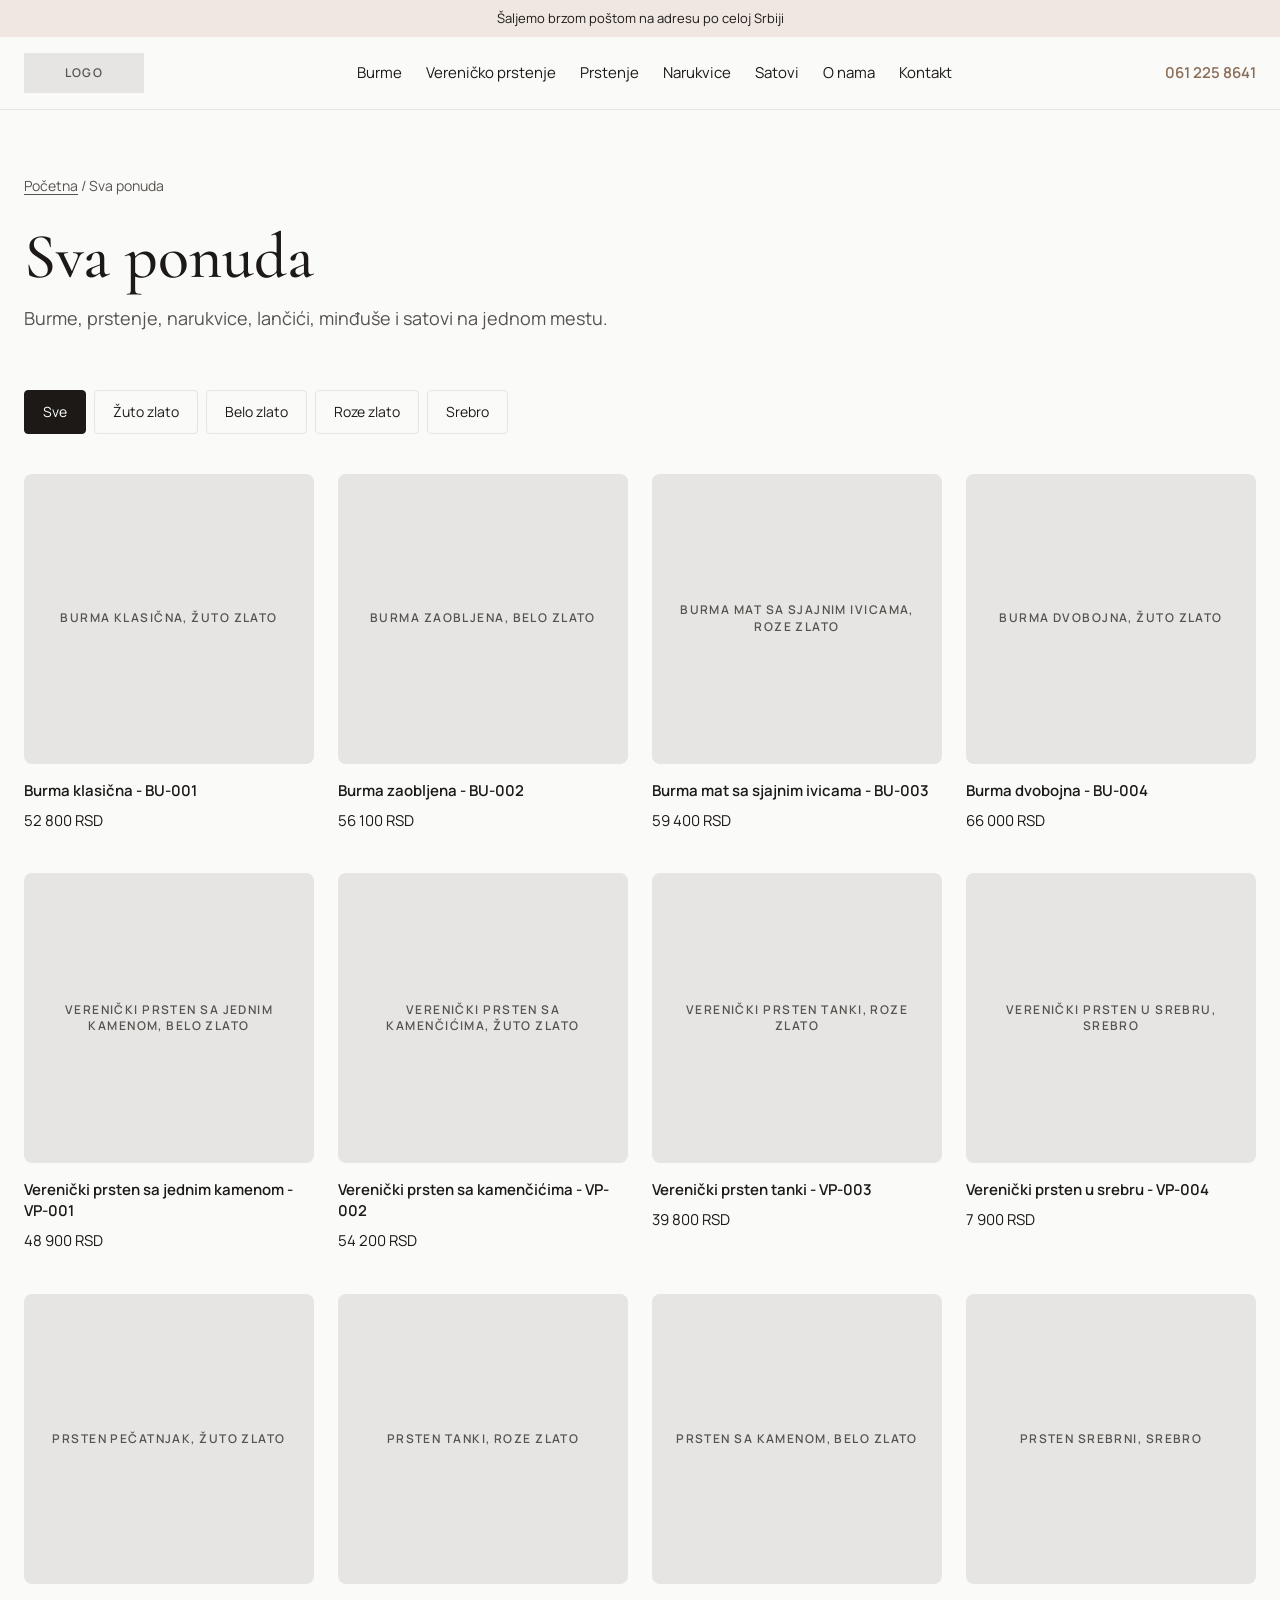
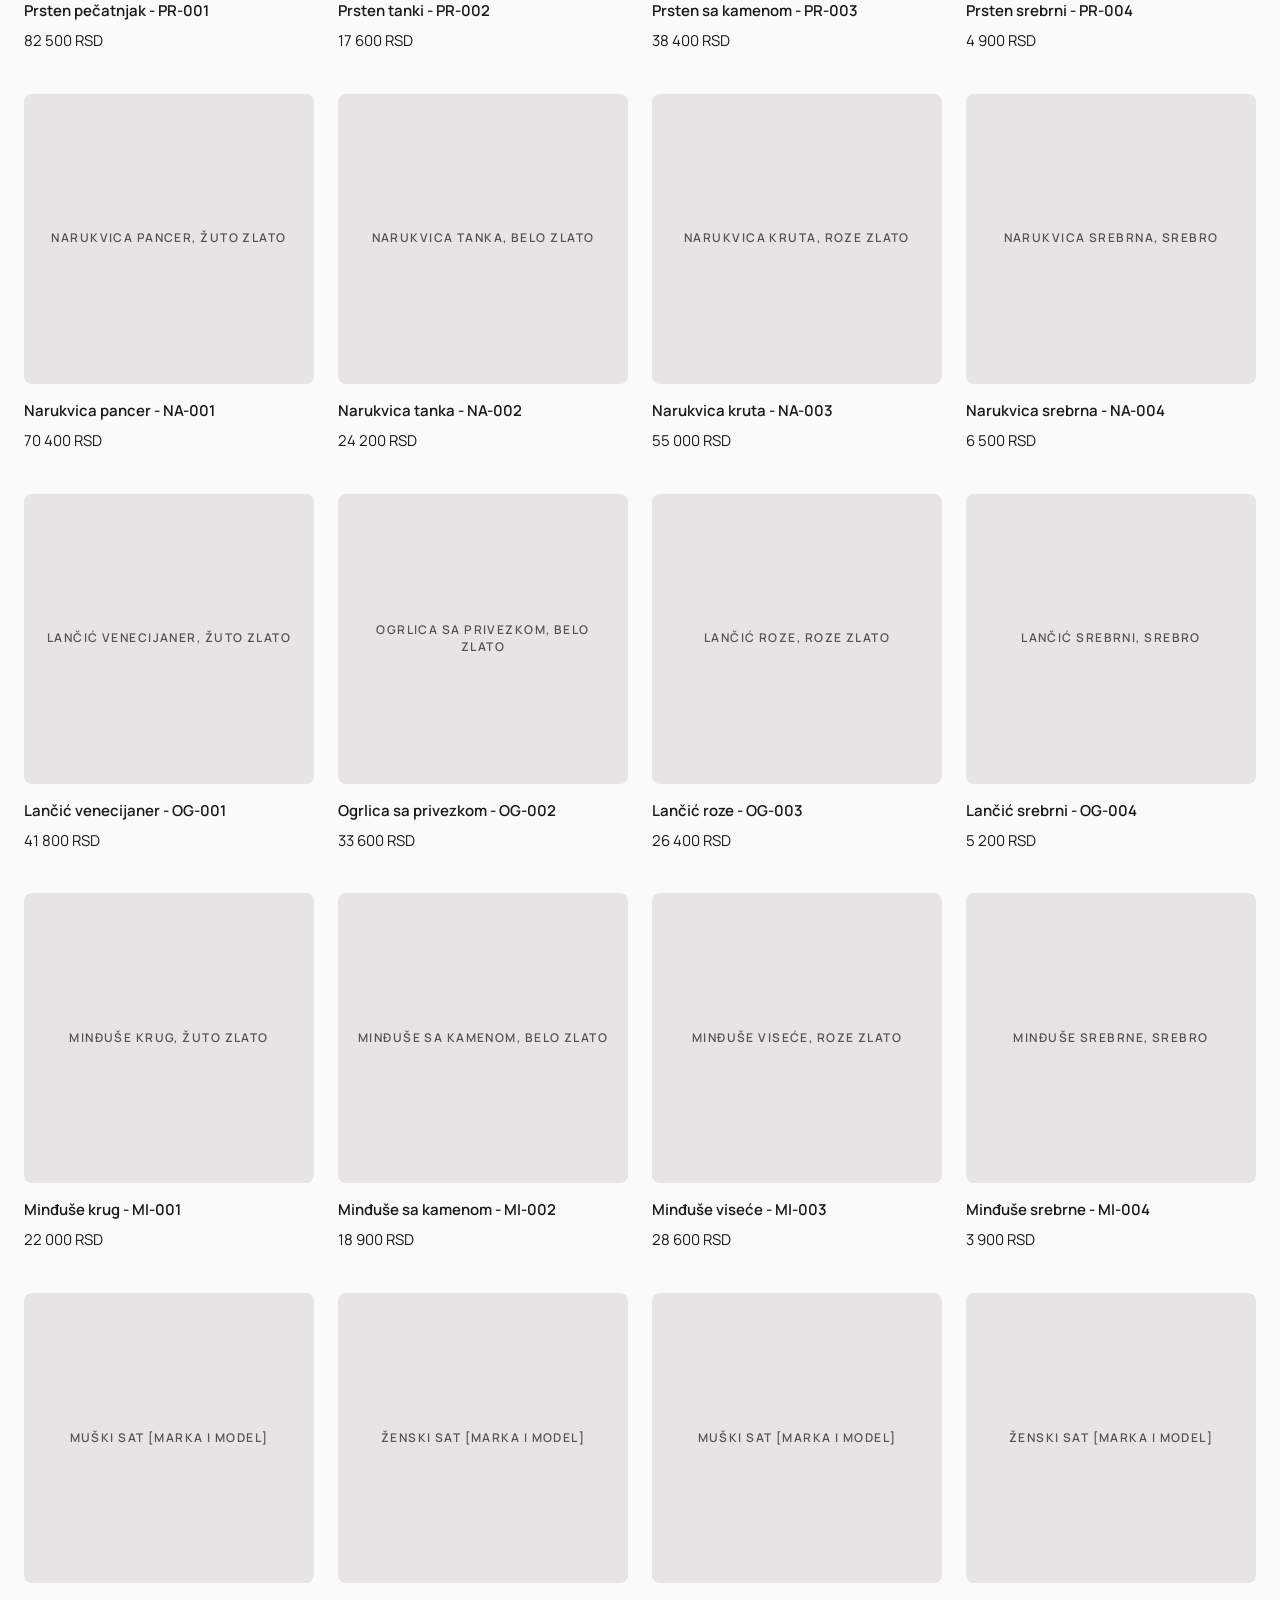
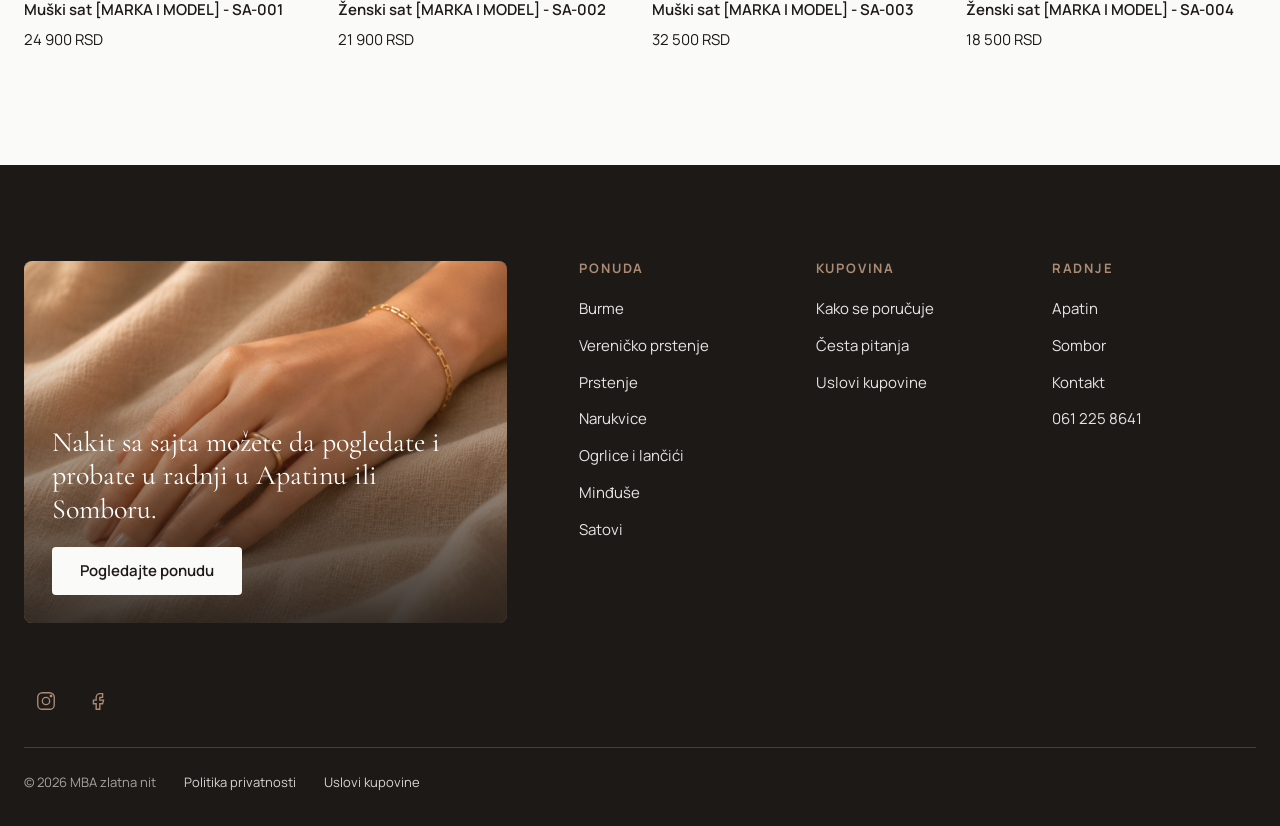
==== commit e781d9be: "Probna verzija: Google ne indeksira (noindex)" ====
--- a/kategorija.html
+++ b/kategorija.html
@@ -3,6 +3,8 @@
 <head>
 <meta charset="utf-8">
 <meta name="viewport" content="width=device-width, initial-scale=1">
+<!-- PROBNA VERZIJA: Google je ne indeksira. Ukloniti ovaj red pre objave na pravom hostingu. -->
+<meta name="robots" content="noindex, nofollow">
 <title>Ponuda | MBA zlatna nit</title>
 <meta name="description" content="Burme, prstenje, narukvice, lančići, minđuše i satovi iz zlatare MBA zlatna nit u Apatinu i Somboru.">
 <link rel="preconnect" href="https://fonts.googleapis.com">
